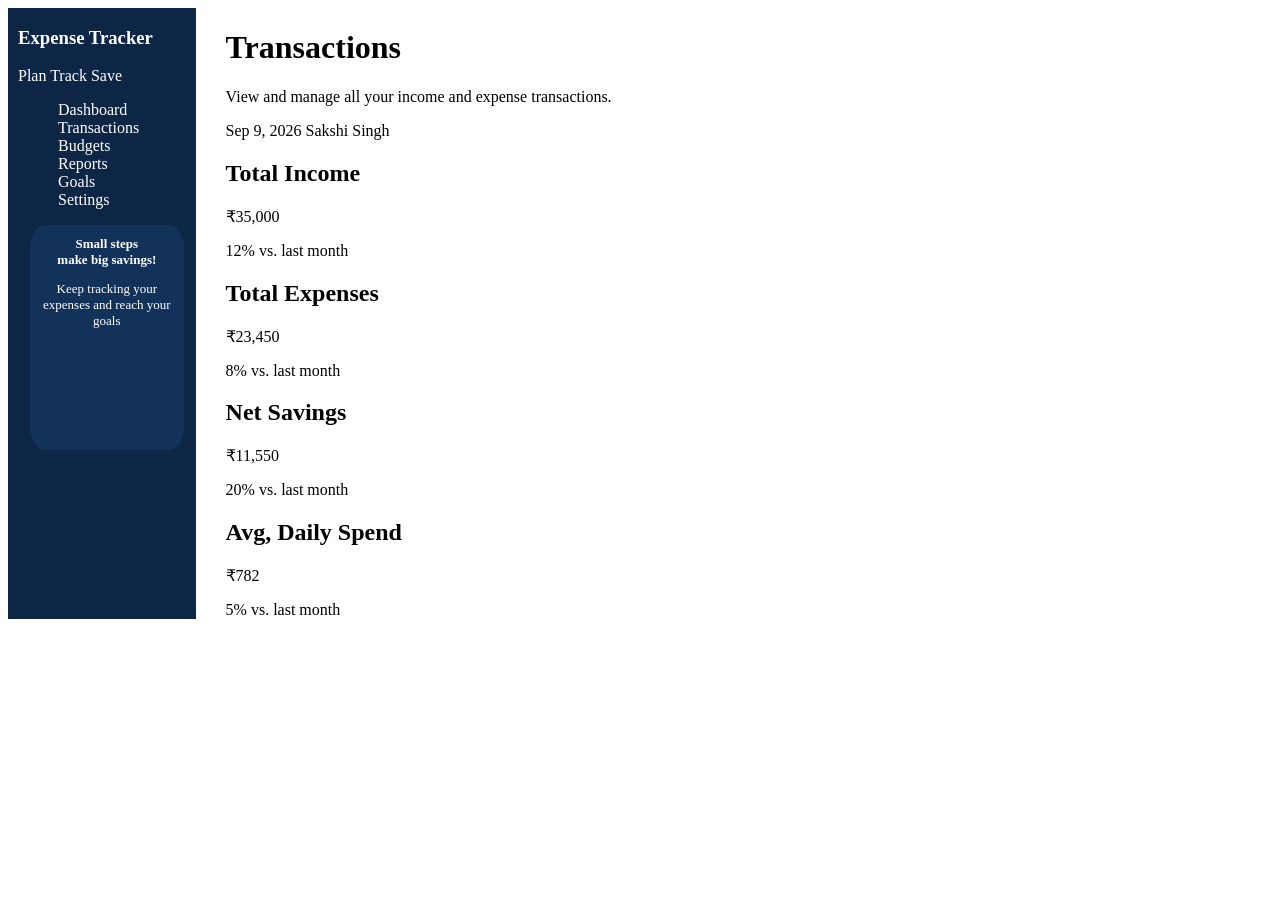
==== transactions.html @ 0203d2ec "feat: Transaction page sidebar and header created" ====
<!DOCTYPE html>
<html lang="en">
<head>
    <meta charset="UTF-8">
    <meta name="viewport" content="width=device-width, initial-scale=1.0">
    <title>Smart Expense Tracker</title>
    <link href="style.css" rel="stylesheet">
</head>
<body>
    <div class="app">
        <aside class="sidebar">
            <h3>Expense Tracker</h3>
            <p>Plan Track Save</p>
            <nav aria-label="Main navigation">
               <ul>
                  <li> <a href="#">Dashboard</a>
                </li>
                  <li> <a href="#">Transactions</a></li>
                  <li> <a href="#">Budgets</a></li>
                  <li> <a href="#">Reports</a></li>
                  <li> <a href="#">Goals</a></li>
                  <li> <a href="#">Settings</a></li>
               </ul>
             </nav>
            <div class="thought-card"><strong>Small steps<br> make big savings!</strong>
                <p>Keep tracking your expenses and reach your <br>goals</p>
            </div>
        </aside>
        <main class="main-content">
          <header class="transaction-header">
             <div>
               <h1>Transactions</h1>
               <p>View and manage all your income and expense transactions.</p>
            </div>
            <div class="header-actions">
               <time datetime="2026-09-09">Sep 9, 2026</time>   
               <span>Sakshi Singh</span>
            </div>
          </header>
          <section class="overview-card">
            <article class="summary-card">
               <h2> Total Income</h2>
               <p>₹35,000</p>
               <span>12% vs. last month</span>
            </article>
            <article class="summary-card">
               <h2> Total Expenses</h2>
               <p>₹23,450</p>
               <span>8% vs. last month</span>
            </article>
            <article class="summary-card">
               <h2>Net Savings</h2>
               <p>₹11,550</p>
               <span>20% vs. last month</span>
            </article>
            <article class="summary-card">
               <h2>Avg, Daily Spend</h2>
               <p>₹782</p>
               <span>5% vs. last month</span>
            </article>
          </section>
        </main>
        </div>
        </body>
        </html>
---- style.css ----
*{
    box-sizing: border-box;
}
/*sidebar*/
.app{
    display: flex;
}
.sidebar{
    background-color: #0D2645;
    color: white;
    padding-left: 10px;
}
ul{
    display: flex;
    flex-direction: column;
    list-style-type: none;
}
ul a{
    text-decoration: none;
    color: white;
}
.thought-card{
    width: 12vw;
    height: 25vh;
    border: 1px solid transparent;
    margin: 12px;
    padding: 10px ;
    border-radius: 10%;
    background-color: #12325a;
    text-align: center;
    font-size: 13px;
}
.dashboard-header{
    display: flex;
    justify-content: space-between;
    align-items:center;
}
.main-content{
    padding: 0 0 0 30px;
}
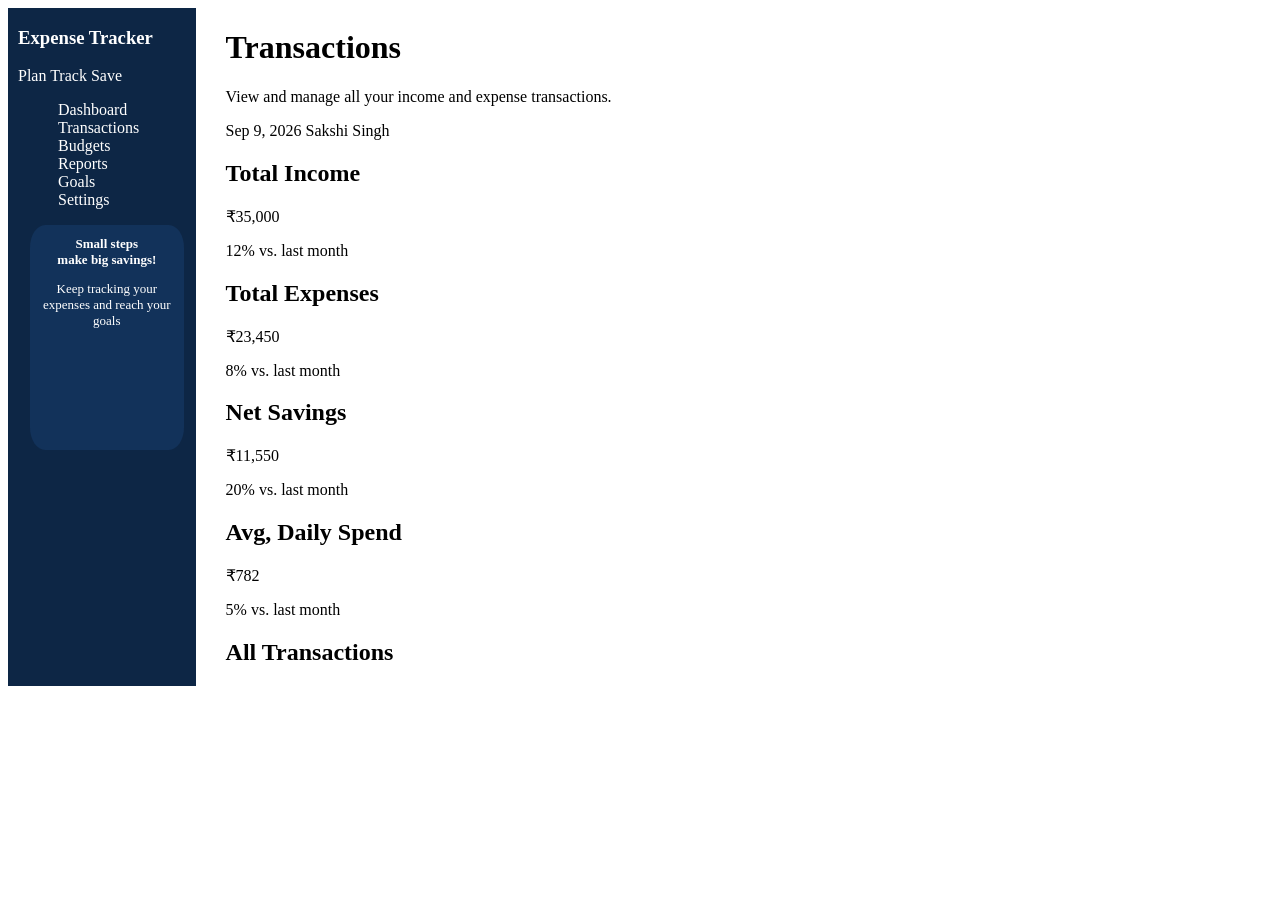
==== commit 9593d802: "feat: transaction added" ====
--- a/transactions.html
+++ b/transactions.html
@@ -50,7 +50,7 @@
             </article>
             <article class="summary-card">
                <h2>Net Savings</h2>
-               <p>₹11,550</p>
+               <p>₹11,550</p>  
                <span>20% vs. last month</span>
             </article>
             <article class="summary-card">
@@ -59,6 +59,9 @@
                <span>5% vs. last month</span>
             </article>
           </section>
+          <section>
+            <h2>All Transactions</h2>
+          </section>
         </main>
         </div>
         </body>
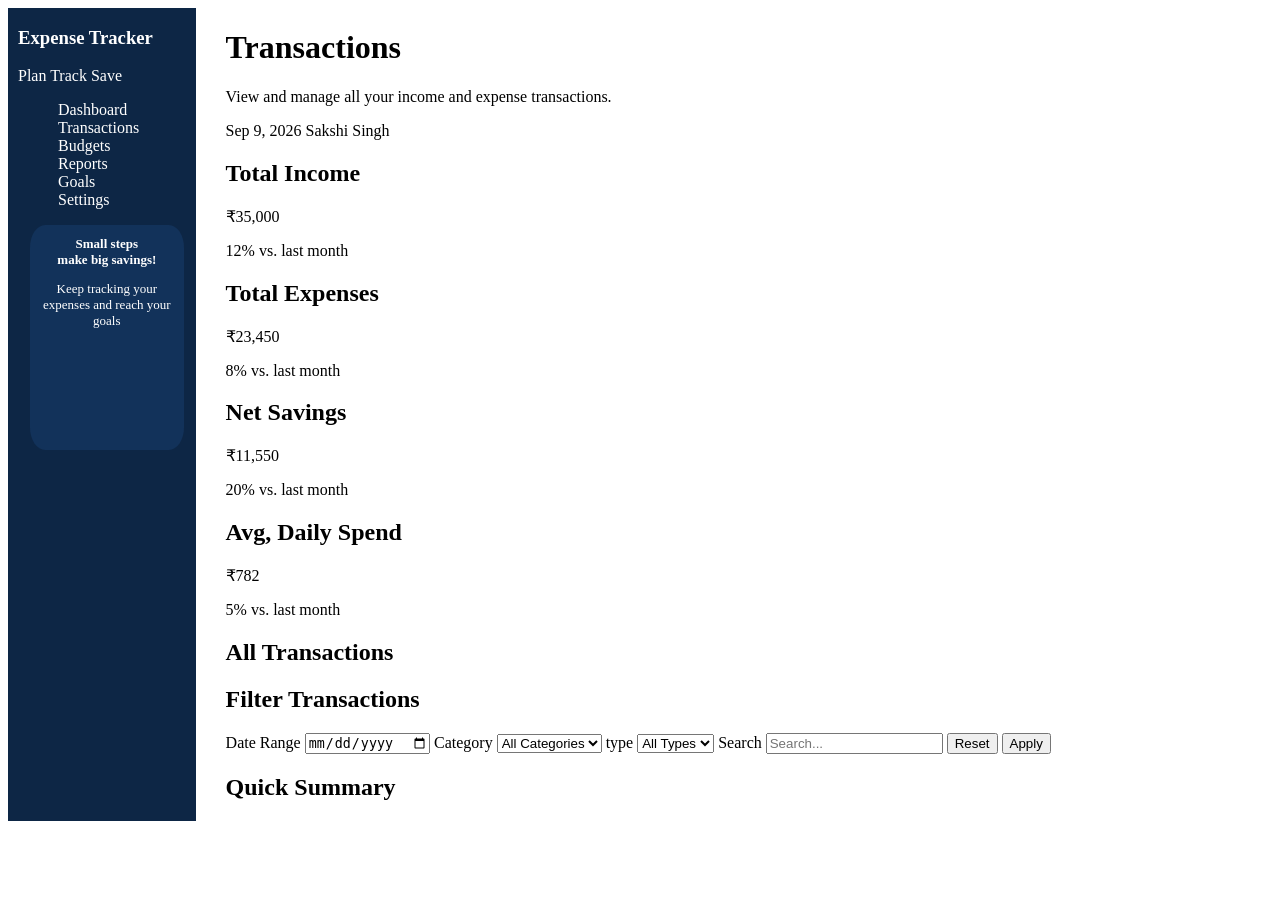
==== commit dccbd408: "feat: filter transaction and quick summary html added in transaction page" ====
--- a/transactions.html
+++ b/transactions.html
@@ -59,10 +59,32 @@
                <span>5% vs. last month</span>
             </article>
           </section>
-          <section>
+          <section id="all-transactions">
             <h2>All Transactions</h2>
           </section>
-        </main>
-        </div>
-        </body>
-        </html>+          <section id="filter-transactions">
+            <h2>Filter Transactions</h2>
+           <label for="date">Date Range</label>
+            <input id="date" name="date" type="date" placeholder="sep 1,2026 - sep 30, 2026">
+           <label for="categories">Category</label>
+            <select id="categories" name="categories">
+               <option value="" disabled selected>All Categories</option>
+               <option></option>
+            </select>
+             <label for="types">type</label>
+            <select id="type" name="types" >
+               <option value="" disabled selected>All Types</option>
+               <option></option>
+            </select>
+            <label for="search">Search</label>
+            <input id="search" name="search" type="text" placeholder="Search...">
+            <button>Reset</button>
+            <button>Apply</button>
+          </section>
+          <section id="quick-summary">
+            <h2>Quick Summary</h2>
+         </section> 
+   </main>
+</div>
+</body>
+</html>
